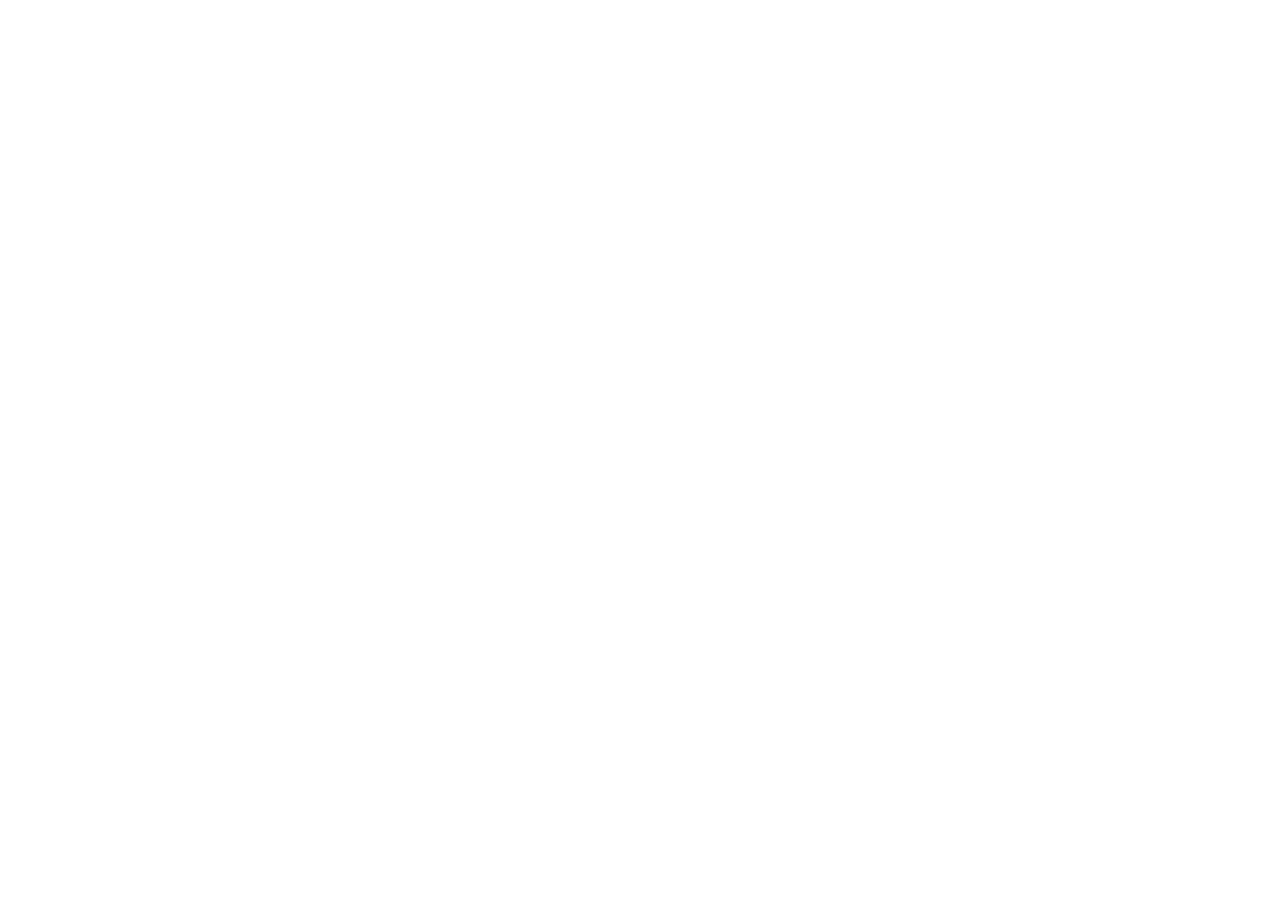
==== index.html @ 5337bc3a "Add files via upload" ====
<!doctype html>
<html lang="en">
<head>
  <meta charset="utf-8">
  <title>Profile</title>
  <base href="/">
  <meta name="viewport" content="width=device-width, initial-scale=1">
  <link rel="icon" type="image/x-icon" href="favicon.ico">
</head>
<body>
  <app-root></app-root>
</body>
</html>
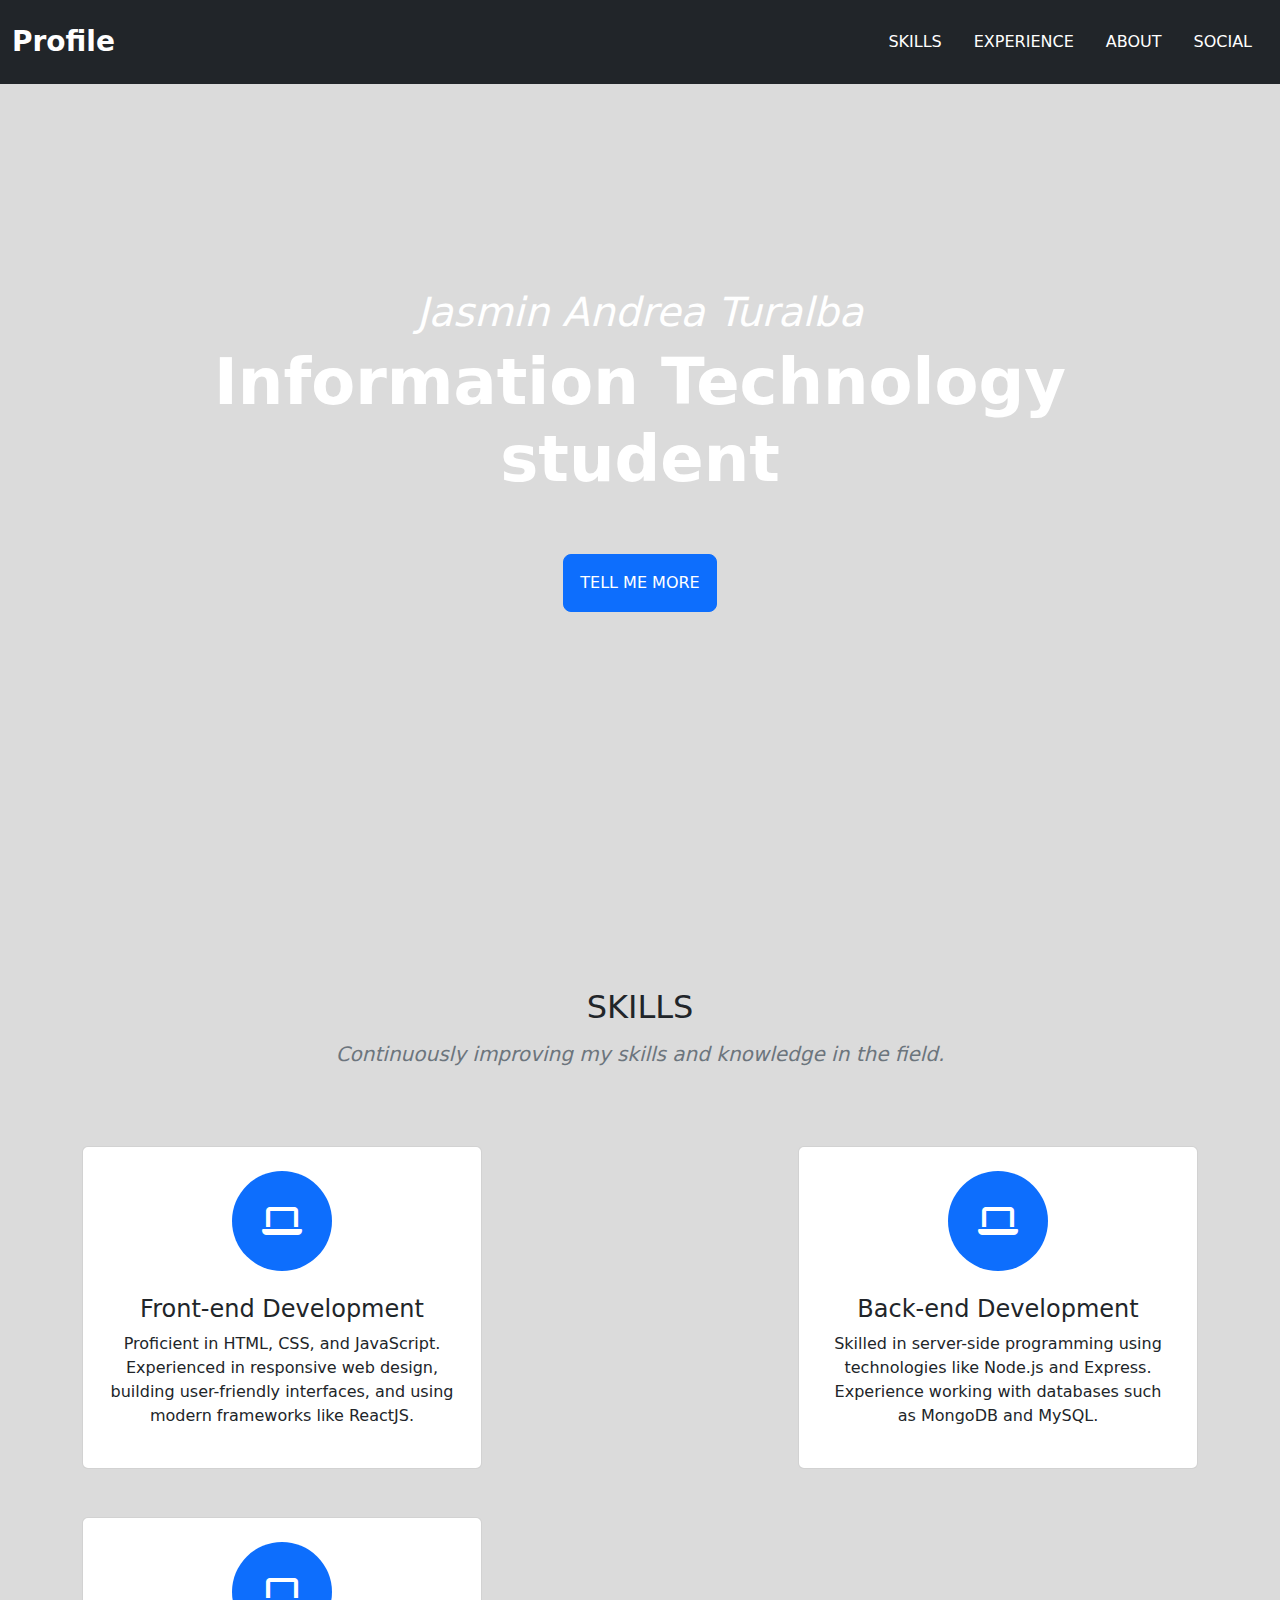
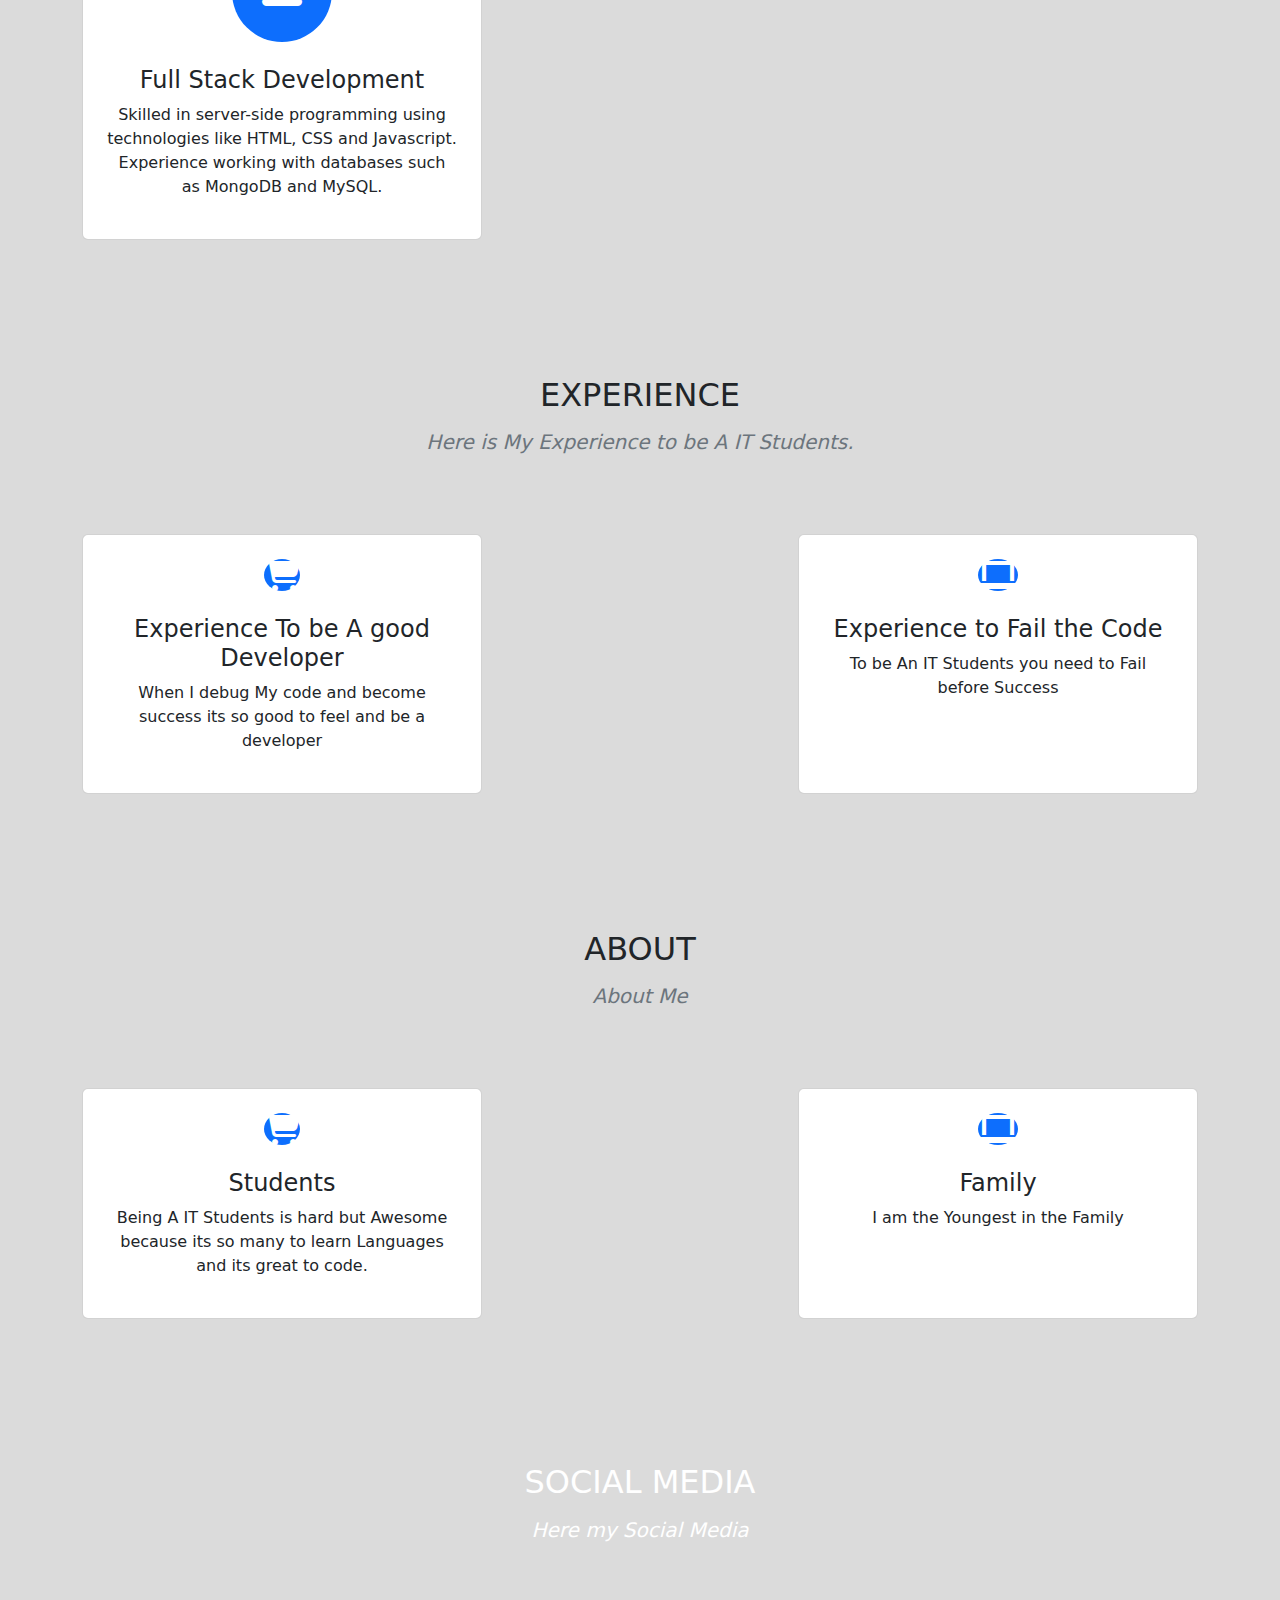
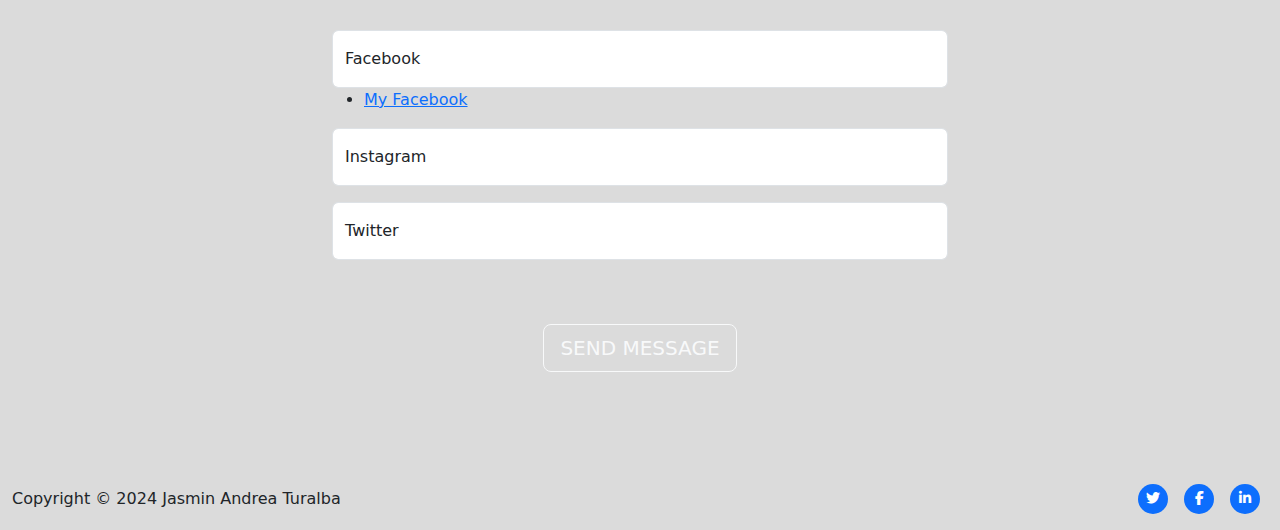
==== commit 696ba6f9: "Add files via upload" ====
--- a/index.html
+++ b/index.html
@@ -1,13 +1,12 @@
-<!doctype html>
-<html lang="en">
-<head>
-  <meta charset="utf-8">
-  <title>Profile</title>
-  <base href="/">
-  <meta name="viewport" content="width=device-width, initial-scale=1">
-  <link rel="icon" type="image/x-icon" href="favicon.ico">
-</head>
-<body>
-  <app-root></app-root>
-</body>
-</html>
+<!DOCTYPE html><html lang="en" data-critters-container><head>
+  <meta charset="utf-8">
+  <title>Profile</title>
+  <base href="/">
+  <meta name="viewport" content="width=device-width, initial-scale=1">
+  <link rel="icon" type="image/x-icon" href="favicon.ico">
+<link rel="stylesheet" href="styles-5INURTSO.css"><style ng-app-id="ng">@import"https://cdn.jsdelivr.net/npm/bootstrap@5.3.0-alpha1/dist/css/bootstrap.min.css";[_ngcontent-ng-c2122417414]:root{--white-color: #fff;--bg-color: #dbdbdb;--gray-color: #d7d7d7}body[_ngcontent-ng-c2122417414]{background:var(--bg-color)!important}.nav-item[_ngcontent-ng-c2122417414]   .nav-link[_ngcontent-ng-c2122417414]{color:var(--white-color)}.hero[_ngcontent-ng-c2122417414]{height:100vh;background-repeat:no-repeat;background-position:60% 0%;background-size:cover;background-attachment:fixed}#skills[_ngcontent-ng-c2122417414]   i[_ngcontent-ng-c2122417414]{height:100px;width:100px}#portfolio[_ngcontent-ng-c2122417414]   img[_ngcontent-ng-c2122417414]{height:300px;object-fit:cover}#about[_ngcontent-ng-c2122417414]   .img[_ngcontent-ng-c2122417414], #about[_ngcontent-ng-c2122417414]   img[_ngcontent-ng-c2122417414], .hire-text[_ngcontent-ng-c2122417414]   h2[_ngcontent-ng-c2122417414]{position:relative}#about[_ngcontent-ng-c2122417414]   .img[_ngcontent-ng-c2122417414]:before{content:"";left:50%;width:4px;position:absolute;height:calc(100% + 140px);background:var(--gray-color)}#about[_ngcontent-ng-c2122417414]   img[_ngcontent-ng-c2122417414], #about[_ngcontent-ng-c2122417414]   .hire-text[_ngcontent-ng-c2122417414]   h2[_ngcontent-ng-c2122417414]{width:140px}#about[_ngcontent-ng-c2122417414]   .hire-text[_ngcontent-ng-c2122417414]   h2[_ngcontent-ng-c2122417414]{height:140px}.social-icons[_ngcontent-ng-c2122417414]   a[_ngcontent-ng-c2122417414]{width:40px;height:40px}footer[_ngcontent-ng-c2122417414]   .social-icons[_ngcontent-ng-c2122417414]   a[_ngcontent-ng-c2122417414]{width:30px;height:30px}#cv[_ngcontent-ng-c2122417414]   img[_ngcontent-ng-c2122417414]{width:230px}#contact[_ngcontent-ng-c2122417414]{background-size:cover;background-attachment:fixed;background-position:center}@media screen and (max-width: 990px){#skills[_ngcontent-ng-c2122417414]   .card[_ngcontent-ng-c2122417414]{width:calc(50% - 10px)!important}}@media screen and (max-width: 668px){#skills[_ngcontent-ng-c2122417414]   .card[_ngcontent-ng-c2122417414], #portfolio[_ngcontent-ng-c2122417414]   .card-wrapper[_ngcontent-ng-c2122417414]{width:100%!important}#about[_ngcontent-ng-c2122417414]   .hire-text[_ngcontent-ng-c2122417414]   h2[_ngcontent-ng-c2122417414]{height:70px;width:70px}}</style></head>
+<body><!--nghm-->
+  <app-root _nghost-ng-c2122417414 ng-version="17.3.5" ngh="0" ng-server-context="ssg"><html _ngcontent-ng-c2122417414 lang="en"><head _ngcontent-ng-c2122417414><meta _ngcontent-ng-c2122417414 charset="UTF-8"><meta _ngcontent-ng-c2122417414 name="viewport" content="width=device-width, initial-scale=1.0"><title _ngcontent-ng-c2122417414>Portfolio Website</title><link _ngcontent-ng-c2122417414 rel="stylesheet" href="https://cdnjs.cloudflare.com/ajax/libs/font-awesome/6.3.0/css/all.min.css"><link _ngcontent-ng-c2122417414 href="https://cdn.jsdelivr.net/npm/bootstrap@5.3.0-alpha1/dist/css/bootstrap.min.css" rel="stylesheet" integrity="sha384-+wDi5x9NnNiqnq3sV0BkZd5pZv/6l1d+WrRlaBTIYO4vjr9yoBhkeXQ+T6hH2yup" crossorigin="anonymous"></head><body _ngcontent-ng-c2122417414><header _ngcontent-ng-c2122417414 class="bg-dark fixed-top"><nav _ngcontent-ng-c2122417414 class="container-xxl navbar navbar-expand-lg py-3 bg-dark navbar-dark"><div _ngcontent-ng-c2122417414 class="container-fluid"><a _ngcontent-ng-c2122417414 href="#" class="navbar-brand fw-bold fs-3">Profile</a><button _ngcontent-ng-c2122417414 type="button" data-bs-toggle="collapse" data-bs-target="#navbarSupportedContent" aria-controls="navbarSupportedContent" aria-expanded="false" aria-label="Toggle navigation" class="navbar-toggler"><span _ngcontent-ng-c2122417414 class="navbar-toggler-icon"></span></button><div _ngcontent-ng-c2122417414 id="navbarSupportedContent" class="collapse navbar-collapse"><ul _ngcontent-ng-c2122417414 class="navbar-nav ms-auto mb-2 mb-lg-0"><li _ngcontent-ng-c2122417414 class="nav-item mx-2"><a _ngcontent-ng-c2122417414 href="#skills" class="nav-link">SKILLS</a></li><li _ngcontent-ng-c2122417414 class="nav-item mx-2"><a _ngcontent-ng-c2122417414 href="#experience" class="nav-link">EXPERIENCE</a></li><li _ngcontent-ng-c2122417414 class="nav-item mx-2"><a _ngcontent-ng-c2122417414 href="#about" class="nav-link">ABOUT</a></li><li _ngcontent-ng-c2122417414 class="nav-item mx-2"><a _ngcontent-ng-c2122417414 href="#social" class="nav-link">SOCIAL</a></li></ul></div></div></nav></header><section _ngcontent-ng-c2122417414 class="hero d-flex flex-column align-items-center justify-content-center"><div _ngcontent-ng-c2122417414 class="text-center"><h1 _ngcontent-ng-c2122417414 class="h1 text-white fw-medium fst-italic">Jasmin Andrea Turalba</h1><h2 _ngcontent-ng-c2122417414 class="display-3 text-white fw-bold">Information Technology<br _ngcontent-ng-c2122417414> student</h2><a _ngcontent-ng-c2122417414 href="#skills" class="btn btn-lg fs-6 fw-medium mt-5 btn-primary p-3">TELL ME MORE</a></div></section><section _ngcontent-ng-c2122417414 id="skills" class="container py-5"><div _ngcontent-ng-c2122417414 class="row mt-4 py-3"><div _ngcontent-ng-c2122417414 class="col-12 d-flex flex-column text-center justify-content-center"><h2 _ngcontent-ng-c2122417414>SKILLS</h2><h5 _ngcontent-ng-c2122417414 class="text-secondary fw-normal py-2 fst-italic">Continuously improving my skills and knowledge in the field.</h5></div></div><div _ngcontent-ng-c2122417414 class="row d-flex justify-content-between mx-0"><div _ngcontent-ng-c2122417414 class="card mt-5 d-flex flex-column align-items-center text-center bg-white p-4" style="width: 25rem;"><i _ngcontent-ng-c2122417414 class="text-white bg-primary d-flex align-items-center justify-content-center fs-2 rounded-circle fas fa-laptop"></i><h3 _ngcontent-ng-c2122417414 class="mt-4 h4">Front-end Development</h3><p _ngcontent-ng-c2122417414 class="text-center">Proficient in HTML, CSS, and JavaScript. Experienced in responsive web design, building user-friendly interfaces, and using modern frameworks like ReactJS.</p></div><div _ngcontent-ng-c2122417414 class="card mt-5 d-flex flex-column align-items-center text-center bg-white p-4" style="width: 25rem;"><i _ngcontent-ng-c2122417414 class="text-white bg-primary d-flex align-items-center justify-content-center fs-2 rounded-circle fas fa-laptop"></i><h3 _ngcontent-ng-c2122417414 class="mt-4 h4">Back-end Development</h3><p _ngcontent-ng-c2122417414 class="text-center">Skilled in server-side programming using technologies like Node.js and Express. Experience working with databases such as MongoDB and MySQL.</p></div><div _ngcontent-ng-c2122417414 class="card mt-5 d-flex flex-column align-items-center text-center bg-white p-4" style="width: 25rem;"><i _ngcontent-ng-c2122417414 class="text-white bg-primary d-flex align-items-center justify-content-center fs-2 rounded-circle fas fa-laptop"></i><h3 _ngcontent-ng-c2122417414 class="mt-4 h4">Full Stack Development</h3><p _ngcontent-ng-c2122417414 class="text-center">Skilled in server-side programming using technologies like HTML, CSS and Javascript. Experience working with databases such as MongoDB and MySQL.</p></div></div></section><section _ngcontent-ng-c2122417414 id="experience" class="container py-5"><div _ngcontent-ng-c2122417414 class="row mt-4 py-3"><div _ngcontent-ng-c2122417414 class="col-12 d-flex flex-column text-center justify-content-center"><h2 _ngcontent-ng-c2122417414>EXPERIENCE</h2><h5 _ngcontent-ng-c2122417414 class="text-secondary fw-normal py-2 fst-italic">Here is My Experience to be A IT Students.</h5></div></div><div _ngcontent-ng-c2122417414 class="row d-flex justify-content-between mx-0"><div _ngcontent-ng-c2122417414 class="card mt-5 d-flex flex-column align-items-center text-center bg-white p-4" style="width: 25rem;"><i _ngcontent-ng-c2122417414 class="text-white bg-primary d-flex align-items-center justify-content-center fs-2 rounded-circle fas fa-cart-shopping"></i><h3 _ngcontent-ng-c2122417414 class="mt-4 h4">Experience To be A good Developer</h3><p _ngcontent-ng-c2122417414 class="text-center">When I debug My code and become success its so good to feel and be a developer</p></div><div _ngcontent-ng-c2122417414 class="card mt-5 d-flex flex-column align-items-center text-center bg-white p-4" style="width: 25rem;"><i _ngcontent-ng-c2122417414 class="text-white bg-primary d-flex align-items-center justify-content-center fs-2 rounded-circle fas fa-laptop"></i><h3 _ngcontent-ng-c2122417414 class="mt-4 h4">Experience to Fail the Code</h3><p _ngcontent-ng-c2122417414 class="text-center">To be An IT Students you need to Fail before Success</p></div></div></section><section _ngcontent-ng-c2122417414 id="about" class="container py-5"><div _ngcontent-ng-c2122417414 class="row mt-4 py-3"><div _ngcontent-ng-c2122417414 class="col-12 d-flex flex-column text-center justify-content-center"><h2 _ngcontent-ng-c2122417414>ABOUT</h2><h5 _ngcontent-ng-c2122417414 class="text-secondary fw-normal py-2 fst-italic">About Me</h5></div></div><div _ngcontent-ng-c2122417414 class="row d-flex justify-content-between mx-0"><div _ngcontent-ng-c2122417414 class="card mt-5 d-flex flex-column align-items-center text-center bg-white p-4" style="width: 25rem;"><i _ngcontent-ng-c2122417414 class="text-white bg-primary d-flex align-items-center justify-content-center fs-2 rounded-circle fas fa-cart-shopping"></i><h3 _ngcontent-ng-c2122417414 class="mt-4 h4">Students</h3><p _ngcontent-ng-c2122417414 class="text-center">Being A IT Students is hard but Awesome because its so many to learn Languages and its great to code.</p></div><div _ngcontent-ng-c2122417414 class="card mt-5 d-flex flex-column align-items-center text-center bg-white p-4" style="width: 25rem;"><i _ngcontent-ng-c2122417414 class="text-white bg-primary d-flex align-items-center justify-content-center fs-2 rounded-circle fas fa-laptop"></i><h3 _ngcontent-ng-c2122417414 class="mt-4 h4">Family</h3><p _ngcontent-ng-c2122417414 class="text-center">I am the Youngest in the Family</p></div></div></section><section _ngcontent-ng-c2122417414 id="social" class="py-5"><div _ngcontent-ng-c2122417414 class="container-xxl py-5"><div _ngcontent-ng-c2122417414 class="col-12 d-flex flex-column text-center justify-content-center"><h2 _ngcontent-ng-c2122417414 class="text-white">SOCIAL MEDIA</h2><h5 _ngcontent-ng-c2122417414 class="text-white fw-normal py-2 fst-italic">Here my Social Media </h5></div><div _ngcontent-ng-c2122417414 class="row pt-4 mt-5"><div _ngcontent-ng-c2122417414 class="col-12"><form _ngcontent-ng-c2122417414 action="#" method="POST"><div _ngcontent-ng-c2122417414 class="row d-flex justify-content-center"><div _ngcontent-ng-c2122417414 class="col-lg-6"><div _ngcontent-ng-c2122417414 class="form-floating mb-3"><input _ngcontent-ng-c2122417414 type="text" id="floatingInput" placeholder="Enter Name*" required class="form-control"><label _ngcontent-ng-c2122417414 for="floatingInput">Facebook</label><ul _ngcontent-ng-c2122417414><li _ngcontent-ng-c2122417414><a _ngcontent-ng-c2122417414 href="https://Facebook.com">My Facebook</a></li></ul></div><div _ngcontent-ng-c2122417414 class="form-floating mb-3"><input _ngcontent-ng-c2122417414 type="email" id="floatingEmail" placeholder="Enter Email*" required class="form-control"><label _ngcontent-ng-c2122417414 for="floatingEmail">Instagram</label></div><div _ngcontent-ng-c2122417414 class="form-floating mb-3"><input _ngcontent-ng-c2122417414 type="number" id="floatingPassword" placeholder="Enter Phone*" required class="form-control"><label _ngcontent-ng-c2122417414 for="floatingPassword">Twitter</label></div></div><div _ngcontent-ng-c2122417414 class="col-12 mt-5 d-flex justify-content-center"><button _ngcontent-ng-c2122417414 class="btn btn-lg btn-outline-light">SEND MESSAGE</button></div></div></form></div></div></div></section><footer _ngcontent-ng-c2122417414><div _ngcontent-ng-c2122417414 class="container-xxl flex-wrap pt-3 d-flex align-items-center justify-content-center justify-content-md-between"><p _ngcontent-ng-c2122417414>Copyright © 2024 Jasmin Andrea Turalba </p><ul _ngcontent-ng-c2122417414 class="social-icons d-flex"><a _ngcontent-ng-c2122417414 href="#" class="bg-primary mx-2 text-white d-flex align-items-center justify-content-center text-decoration-none rounded-circle"><small _ngcontent-ng-c2122417414><i _ngcontent-ng-c2122417414 class="fab fa-twitter"></i></small></a><a _ngcontent-ng-c2122417414 href="#" class="bg-primary mx-2 text-white d-flex align-items-center justify-content-center text-decoration-none rounded-circle"><small _ngcontent-ng-c2122417414><i _ngcontent-ng-c2122417414 class="fab fa-facebook-f"></i></small></a><a _ngcontent-ng-c2122417414 href="#" class="bg-primary mx-2 text-white d-flex align-items-center justify-content-center text-decoration-none rounded-circle"><small _ngcontent-ng-c2122417414><i _ngcontent-ng-c2122417414 class="fab fa-linkedin-in"></i></small></a></ul></div></footer></body></html></app-root>
+<script src="polyfills-RT5I6R6G.js" type="module"></script><script src="main-OEEO3CLX.js" type="module"></script>
+
+<script id="ng-state" type="application/json">{"__nghData__":[{}]}</script></body></html>